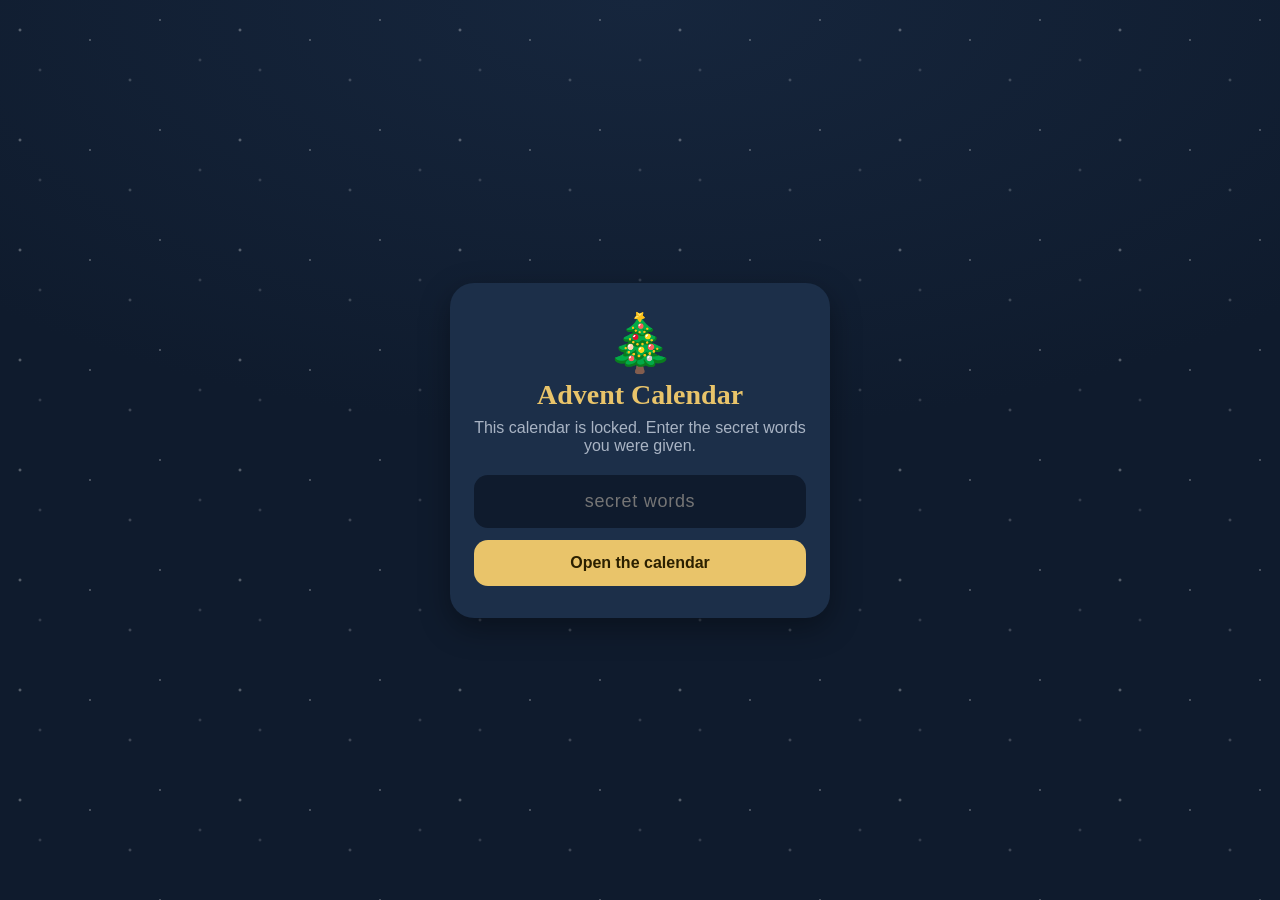
==== index.html @ b5f915a8 "add app" ====
<!doctype html>
<html lang="en">
<head>
  <meta charset="utf-8">
  <meta name="viewport" content="width=device-width, initial-scale=1, viewport-fit=cover">
  <title>Advent Calendar</title>
  <meta name="description" content="A little something for every day until Christmas.">
  <meta name="theme-color" content="#0f1b2d">

  <!-- iOS home-screen app settings -->
  <meta name="apple-mobile-web-app-capable" content="yes">
  <meta name="mobile-web-app-capable" content="yes">
  <meta name="apple-mobile-web-app-status-bar-style" content="black-translucent">
  <meta name="apple-mobile-web-app-title" content="Advent">
  <link rel="apple-touch-icon" href="icons/apple-touch-icon.png">

  <link rel="manifest" href="manifest.webmanifest">
  <link rel="icon" href="icons/icon.svg" type="image/svg+xml">
  <link rel="stylesheet" href="style.css">
</head>
<body>
  <div class="snow" aria-hidden="true"></div>

  <!-- Passphrase screen -->
  <section id="unlock" class="screen" hidden>
    <div class="unlock-card">
      <div class="unlock-art" aria-hidden="true">🎄</div>
      <h1>Advent Calendar</h1>
      <p>This calendar is locked. Enter the secret words you were given.</p>
      <form id="unlock-form" autocomplete="off">
        <input id="passphrase" type="password" inputmode="text"
               autocapitalize="none" autocorrect="off" spellcheck="false"
               placeholder="secret words" aria-label="Passphrase" required>
        <button type="submit" id="unlock-btn">Open the calendar</button>
        <p id="unlock-error" class="error" role="alert" hidden>Hmm, that's not it. Try again.</p>
      </form>
    </div>
  </section>

  <!-- Calendar -->
  <main id="calendar" class="screen" hidden>
    <header class="top">
      <h1 id="title">Advent Calendar</h1>
      <p id="intro" class="intro"></p>
      <p id="status" class="status"></p>
    </header>

    <div id="grid" class="grid" role="list"></div>

    <p id="install-hint" class="install-hint" hidden>
      Tip: tap <strong>Share</strong> <span aria-hidden="true">⬆︎</span> then
      <strong>Add to Home Screen</strong> to keep this as an app.
      <button type="button" id="install-dismiss" aria-label="Dismiss">✕</button>
    </p>

    <footer class="foot">
      <button type="button" id="lock-btn" class="link-btn">Lock calendar</button>
    </footer>
  </main>

  <!-- Door content -->
  <div id="modal" class="modal" hidden>
    <div class="modal-backdrop" data-close></div>
    <article class="modal-card" role="dialog" aria-modal="true" aria-labelledby="m-title">
      <button type="button" class="modal-close" data-close aria-label="Close">✕</button>
      <div class="m-day" id="m-day"></div>
      <div class="m-kind" id="m-kind"></div>
      <h2 id="m-title"></h2>
      <img id="m-image" alt="" hidden>
      <p id="m-text"></p>
      <div id="m-gallery" class="gallery" hidden></div>
      <div id="m-code-wrap" class="code-wrap" hidden>
        <code id="m-code"></code>
        <button type="button" id="m-copy">Copy</button>
      </div>
      <a id="m-link" class="btn-link" target="_blank" rel="noopener" hidden></a>
    </article>
  </div>

  <div id="lightbox" class="lightbox" hidden>
    <button type="button" class="lightbox-close" aria-label="Close">✕</button>
    <div class="lightbox-scroll"><img id="lightbox-img" alt=""></div>
  </div>

  <div id="toast" class="toast" role="status" aria-live="polite" hidden></div>

  <script type="module" src="app.js"></script>
</body>
</html>
---- style.css ----
:root {
  --bg: #0f1b2d;
  --bg2: #16263d;
  --card: #1c2f49;
  --gold: #e9c46a;
  --gold-dark: #c9a03a;
  --red: #c0392b;
  --green: #2e7d5b;
  --text: #f4f1ea;
  --muted: #a9b4c4;
  --door: #223a57;
  --door-open: #2e7d5b;
  --shadow: 0 10px 30px rgba(0, 0, 0, .35);
  --sat: env(safe-area-inset-top, 0px);
  --sab: env(safe-area-inset-bottom, 0px);
}

* { box-sizing: border-box; }
html, body { margin: 0; min-height: 100%; }
body {
  font-family: -apple-system, BlinkMacSystemFont, "Segoe UI", Roboto, Helvetica, Arial, sans-serif;
  background: radial-gradient(120% 80% at 50% 0%, var(--bg2) 0%, var(--bg) 60%);
  color: var(--text);
  -webkit-font-smoothing: antialiased;
  -webkit-tap-highlight-color: transparent;
  overscroll-behavior-y: none;
  min-height: 100dvh;
}
h1, h2, .door-num, .m-day { font-family: Georgia, "Times New Roman", serif; }
button { font: inherit; cursor: pointer; }
[hidden] { display: none !important; }

/* Snow */
.snow {
  position: fixed; inset: 0; pointer-events: none; z-index: 0;
  background-image:
    radial-gradient(2px 2px at 20px 30px, #fff, transparent),
    radial-gradient(2px 2px at 40px 70px, #fff8, transparent),
    radial-gradient(1.5px 1.5px at 90px 40px, #fff, transparent),
    radial-gradient(2px 2px at 130px 80px, #fffa, transparent),
    radial-gradient(1.5px 1.5px at 160px 20px, #fff, transparent),
    radial-gradient(2px 2px at 200px 60px, #fff8, transparent);
  background-size: 220px 110px;
  opacity: .45;
  animation: snow 14s linear infinite;
}
@keyframes snow { from { background-position: 0 0; } to { background-position: 40px 110px; } }
@media (prefers-reduced-motion: reduce) { .snow { animation: none; } }

.screen { position: relative; z-index: 1; }

/* Unlock */
#unlock {
  min-height: 100dvh; display: grid; place-items: center;
  padding: calc(24px + var(--sat)) 20px calc(24px + var(--sab));
}
.unlock-card {
  width: 100%; max-width: 380px; text-align: center;
  background: var(--card); border-radius: 24px; padding: 32px 24px;
  box-shadow: var(--shadow);
}
.unlock-art { font-size: 56px; line-height: 1; margin-bottom: 8px; }
.unlock-card h1 { margin: 0 0 8px; font-size: 28px; color: var(--gold); }
.unlock-card p { margin: 0 0 20px; color: var(--muted); }
#unlock-form { display: grid; gap: 12px; }
#passphrase {
  width: 100%; padding: 14px 16px; border-radius: 14px; font-size: 18px;
  border: 2px solid transparent; background: var(--bg); color: var(--text);
  text-align: center; letter-spacing: .04em;
}
#passphrase:focus { outline: none; border-color: var(--gold); }
#unlock-btn, .btn-link, #m-copy {
  background: var(--gold); color: #2b2000; border: 0; border-radius: 14px;
  padding: 14px 18px; font-weight: 600; font-size: 16px; text-decoration: none;
  display: inline-block; text-align: center;
}
#unlock-btn:active, .btn-link:active, #m-copy:active { background: var(--gold-dark); }
#unlock-btn[disabled] { opacity: .6; }
.error { color: #ff8f85 !important; margin: 0 !important; font-size: 14px; }

/* Calendar */
#calendar {
  max-width: 520px; margin: 0 auto;
  padding: calc(20px + var(--sat)) 16px calc(24px + var(--sab));
}
.top { text-align: center; margin-bottom: 18px; }
.top h1 { margin: 0; font-size: 30px; color: var(--gold); line-height: 1.15; }
.intro { margin: 8px 0 0; color: var(--muted); font-size: 15px; white-space: pre-line; }
.status { margin: 12px 0 0; font-size: 14px; color: var(--text); opacity: .9; }

.grid {
  display: grid; grid-template-columns: repeat(4, 1fr); gap: 10px;
}
.door {
  position: relative; aspect-ratio: 1 / 1.15; border-radius: 16px; border: 0;
  background: var(--door); color: var(--text);
  box-shadow: inset 0 0 0 2px rgba(233, 196, 106, .25), 0 4px 12px rgba(0,0,0,.25);
  display: grid; place-items: center; padding: 0;
  transition: transform .15s ease, box-shadow .2s ease;
  overflow: hidden;
}
.door::before {
  content: ""; position: absolute; inset: 6px; border-radius: 11px;
  border: 1px dashed rgba(233, 196, 106, .35);
}
.door-num { font-size: 28px; font-weight: 700; color: var(--gold); line-height: 1; }
.door-tag { position: absolute; bottom: 7px; font-size: 11px; color: var(--muted); }

.door.locked { opacity: .55; }
.door.locked .door-num { color: var(--muted); }
.door.today {
  box-shadow: inset 0 0 0 2px var(--gold), 0 0 18px rgba(233, 196, 106, .45);
  animation: pulse 1.8s ease-in-out infinite;
}
@keyframes pulse { 50% { box-shadow: inset 0 0 0 2px var(--gold), 0 0 28px rgba(233,196,106,.75); } }
.door.open { background: var(--door-open); box-shadow: inset 0 0 0 2px rgba(255,255,255,.15); }
.door.open::before { border-style: solid; border-color: rgba(255,255,255,.25); }
.door.open .door-num { color: var(--text); }
.door:active { transform: scale(.96); }
.door.shake { animation: shake .4s; }
@keyframes shake {
  20% { transform: translateX(-4px); } 40% { transform: translateX(4px); }
  60% { transform: translateX(-3px); } 80% { transform: translateX(3px); }
}

.install-hint {
  position: relative; margin: 22px 0 0; padding: 12px 40px 12px 14px;
  background: var(--card); border-radius: 14px; font-size: 14px; color: var(--muted);
}
.install-hint strong { color: var(--text); }
#install-dismiss {
  position: absolute; right: 8px; top: 8px; background: none; border: 0; color: var(--muted);
  font-size: 16px; padding: 4px 8px;
}
.foot { text-align: center; margin-top: 28px; }
.link-btn { background: none; border: 0; color: var(--muted); font-size: 13px; text-decoration: underline; }

/* Modal */
.modal { position: fixed; inset: 0; z-index: 10; display: grid; place-items: end center; }
@media (min-width: 600px) { .modal { place-items: center; } }
.modal-backdrop { position: absolute; inset: 0; background: rgba(5, 10, 20, .7); }
.modal-card {
  position: relative; width: 100%; max-width: 520px; max-height: 92dvh; overflow-y: auto;
  background: var(--card); border-radius: 26px 26px 0 0; padding: 28px 22px calc(28px + var(--sab));
  box-shadow: var(--shadow); animation: up .25s ease-out; text-align: center;
}
@media (min-width: 600px) { .modal-card { border-radius: 26px; } }
@keyframes up { from { transform: translateY(40px); opacity: 0; } }
.modal-close {
  position: absolute; right: 12px; top: 12px; background: rgba(255,255,255,.08);
  border: 0; color: var(--text); width: 36px; height: 36px; border-radius: 50%; font-size: 16px;
}
.m-day { font-size: 14px; color: var(--gold); letter-spacing: .12em; text-transform: uppercase; }
.m-kind { font-size: 13px; color: var(--muted); margin-top: 4px; }
.modal-card h2 { margin: 10px 0 12px; font-size: 26px; line-height: 1.2; }
#m-image { max-width: 100%; border-radius: 16px; margin: 4px 0 14px; }
#m-text { margin: 0; font-size: 17px; line-height: 1.55; white-space: pre-line; }
.code-wrap {
  margin-top: 18px; display: flex; gap: 8px; align-items: center; justify-content: center;
  flex-wrap: wrap;
}
#m-code {
  background: var(--bg); padding: 12px 16px; border-radius: 12px; font-size: 18px;
  letter-spacing: .08em; user-select: all; -webkit-user-select: all;
}
#m-copy { padding: 10px 14px; font-size: 14px; }
.btn-link { margin-top: 18px; width: 100%; }

.toast {
  position: fixed; left: 50%; bottom: calc(24px + var(--sab)); transform: translateX(-50%);
  background: var(--gold); color: #2b2000; padding: 10px 16px; border-radius: 999px;
  font-size: 14px; font-weight: 600; z-index: 20; box-shadow: var(--shadow); white-space: nowrap;
}

/* Gallery (several images per door) */
.gallery { display: grid; gap: 10px; margin-top: 16px; }
.gallery img {
  width: 100%; border-radius: 14px; display: block; cursor: zoom-in;
  box-shadow: 0 4px 14px rgba(0,0,0,.3);
}
.gallery-hint { font-size: 13px; color: var(--muted); margin: 6px 0 0; }

/* Lightbox: full-screen, scrollable, pinch-zoomable */
.lightbox { position: fixed; inset: 0; z-index: 30; background: #000; }
.lightbox-scroll {
  position: absolute; inset: 0; overflow: auto; -webkit-overflow-scrolling: touch;
  touch-action: pan-x pan-y pinch-zoom;
}
.lightbox-scroll img { display: block; width: 100%; height: auto; min-width: 100%; }
.lightbox-close {
  position: absolute; right: 14px; top: calc(14px + var(--sat)); z-index: 1;
  background: rgba(255,255,255,.18); border: 0; color: #fff; width: 40px; height: 40px;
  border-radius: 50%; font-size: 18px; backdrop-filter: blur(6px);
}
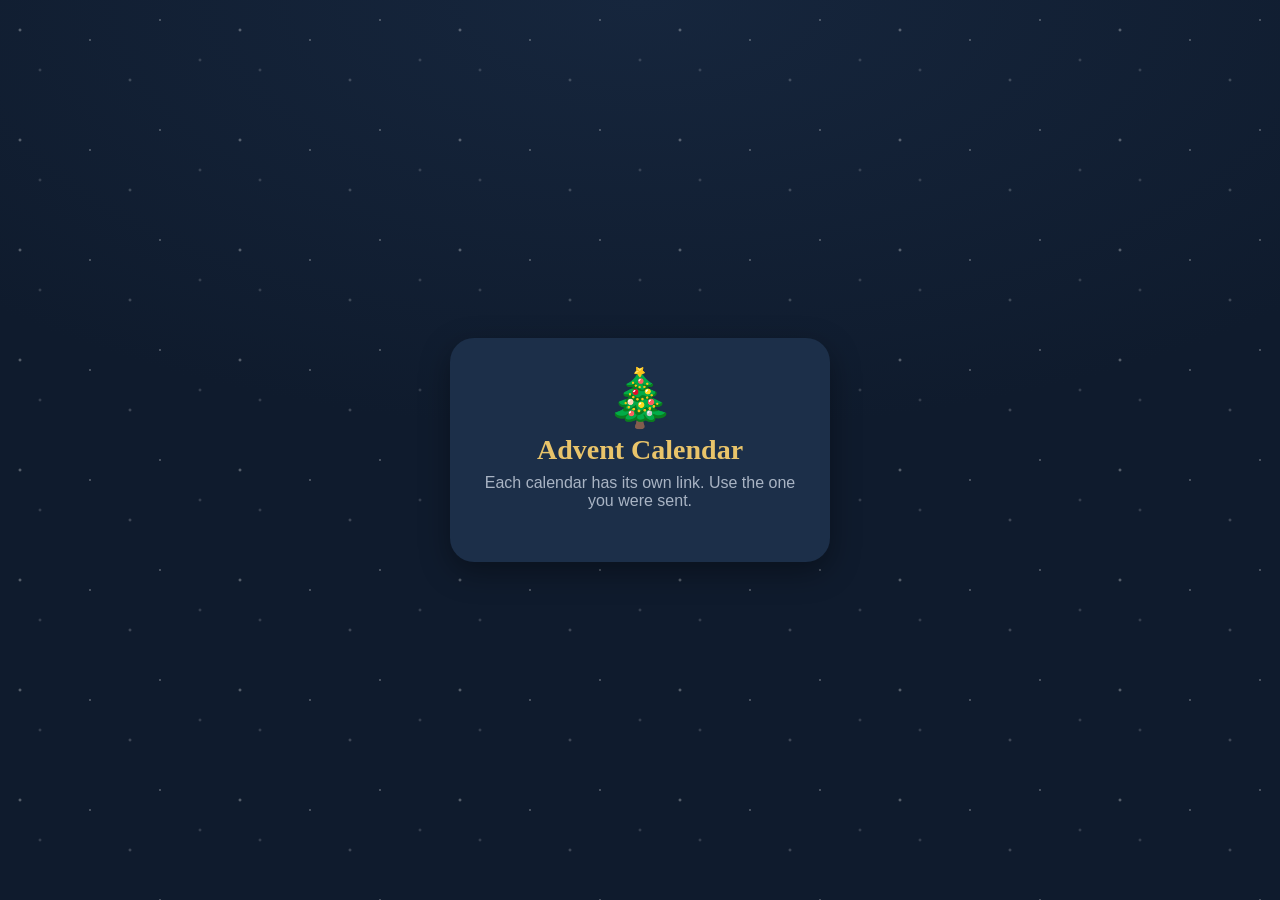
==== commit 16a9d497: "Move calendar into its own folder, add decorated doors" ====
--- a/index.html
+++ b/index.html
@@ -2,88 +2,20 @@
 <html lang="en">
 <head>
   <meta charset="utf-8">
-  <meta name="viewport" content="width=device-width, initial-scale=1, viewport-fit=cover">
+  <meta name="viewport" content="width=device-width, initial-scale=1">
   <title>Advent Calendar</title>
-  <meta name="description" content="A little something for every day until Christmas.">
   <meta name="theme-color" content="#0f1b2d">
-
-  <!-- iOS home-screen app settings -->
-  <meta name="apple-mobile-web-app-capable" content="yes">
-  <meta name="mobile-web-app-capable" content="yes">
-  <meta name="apple-mobile-web-app-status-bar-style" content="black-translucent">
-  <meta name="apple-mobile-web-app-title" content="Advent">
-  <link rel="apple-touch-icon" href="icons/apple-touch-icon.png">
-
-  <link rel="manifest" href="manifest.webmanifest">
   <link rel="icon" href="icons/icon.svg" type="image/svg+xml">
   <link rel="stylesheet" href="style.css">
 </head>
 <body>
   <div class="snow" aria-hidden="true"></div>
-
-  <!-- Passphrase screen -->
-  <section id="unlock" class="screen" hidden>
+  <section class="screen" style="min-height:100dvh;display:grid;place-items:center;padding:24px">
     <div class="unlock-card">
       <div class="unlock-art" aria-hidden="true">🎄</div>
       <h1>Advent Calendar</h1>
-      <p>This calendar is locked. Enter the secret words you were given.</p>
-      <form id="unlock-form" autocomplete="off">
-        <input id="passphrase" type="password" inputmode="text"
-               autocapitalize="none" autocorrect="off" spellcheck="false"
-               placeholder="secret words" aria-label="Passphrase" required>
-        <button type="submit" id="unlock-btn">Open the calendar</button>
-        <p id="unlock-error" class="error" role="alert" hidden>Hmm, that's not it. Try again.</p>
-      </form>
+      <p>Each calendar has its own link. Use the one you were sent.</p>
     </div>
   </section>
-
-  <!-- Calendar -->
-  <main id="calendar" class="screen" hidden>
-    <header class="top">
-      <h1 id="title">Advent Calendar</h1>
-      <p id="intro" class="intro"></p>
-      <p id="status" class="status"></p>
-    </header>
-
-    <div id="grid" class="grid" role="list"></div>
-
-    <p id="install-hint" class="install-hint" hidden>
-      Tip: tap <strong>Share</strong> <span aria-hidden="true">⬆︎</span> then
-      <strong>Add to Home Screen</strong> to keep this as an app.
-      <button type="button" id="install-dismiss" aria-label="Dismiss">✕</button>
-    </p>
-
-    <footer class="foot">
-      <button type="button" id="lock-btn" class="link-btn">Lock calendar</button>
-    </footer>
-  </main>
-
-  <!-- Door content -->
-  <div id="modal" class="modal" hidden>
-    <div class="modal-backdrop" data-close></div>
-    <article class="modal-card" role="dialog" aria-modal="true" aria-labelledby="m-title">
-      <button type="button" class="modal-close" data-close aria-label="Close">✕</button>
-      <div class="m-day" id="m-day"></div>
-      <div class="m-kind" id="m-kind"></div>
-      <h2 id="m-title"></h2>
-      <img id="m-image" alt="" hidden>
-      <p id="m-text"></p>
-      <div id="m-gallery" class="gallery" hidden></div>
-      <div id="m-code-wrap" class="code-wrap" hidden>
-        <code id="m-code"></code>
-        <button type="button" id="m-copy">Copy</button>
-      </div>
-      <a id="m-link" class="btn-link" target="_blank" rel="noopener" hidden></a>
-    </article>
-  </div>
-
-  <div id="lightbox" class="lightbox" hidden>
-    <button type="button" class="lightbox-close" aria-label="Close">✕</button>
-    <div class="lightbox-scroll"><img id="lightbox-img" alt=""></div>
-  </div>
-
-  <div id="toast" class="toast" role="status" aria-live="polite" hidden></div>
-
-  <script type="module" src="app.js"></script>
 </body>
 </html>
--- a/style.css
+++ b/style.css
@@ -89,38 +89,109 @@
 .status { margin: 12px 0 0; font-size: 14px; color: var(--text); opacity: .9; }
 
 .grid {
-  display: grid; grid-template-columns: repeat(4, 1fr); gap: 10px;
-}
+  display: grid; grid-template-columns: repeat(4, 1fr); gap: 12px;
+}
+
+/* Little doors */
 .door {
-  position: relative; aspect-ratio: 1 / 1.15; border-radius: 16px; border: 0;
-  background: var(--door); color: var(--text);
-  box-shadow: inset 0 0 0 2px rgba(233, 196, 106, .25), 0 4px 12px rgba(0,0,0,.25);
-  display: grid; place-items: center; padding: 0;
-  transition: transform .15s ease, box-shadow .2s ease;
-  overflow: hidden;
-}
-.door::before {
-  content: ""; position: absolute; inset: 6px; border-radius: 11px;
-  border: 1px dashed rgba(233, 196, 106, .35);
-}
-.door-num { font-size: 28px; font-weight: 700; color: var(--gold); line-height: 1; }
-.door-tag { position: absolute; bottom: 7px; font-size: 11px; color: var(--muted); }
-
-.door.locked { opacity: .55; }
-.door.locked .door-num { color: var(--muted); }
-.door.today {
-  box-shadow: inset 0 0 0 2px var(--gold), 0 0 18px rgba(233, 196, 106, .45);
+  --leaf: #b73a3a; --leaf-dark: #8e2a2a; --trim: #e9c46a;
+  position: relative; aspect-ratio: 1 / 1.2; border: 0; padding: 0; background: none;
+  perspective: 500px; -webkit-tap-highlight-color: transparent;
+}
+
+.door-back {
+  position: absolute; inset: 0; border-radius: 14px;
+  background: radial-gradient(circle at 50% 40%, #3a2a16 0%, #1a120a 75%);
+  box-shadow: inset 0 0 18px rgba(0,0,0,.8), inset 0 0 0 2px #2b1e10;
+  display: grid; place-items: center;
+}
+.door-peek { font-size: 30px; filter: drop-shadow(0 0 8px rgba(233,196,106,.6)); }
+
+.door-leaf {
+  position: absolute; inset: 0;
+  transform-origin: left center; transform-style: preserve-3d;
+  transition: transform .75s cubic-bezier(.45, 0, .2, 1);
+}
+.door-face {
+  position: absolute; inset: 0; border-radius: 14px;
+  backface-visibility: hidden; -webkit-backface-visibility: hidden;
+  display: grid; place-items: center;
+}
+.door-face-front {
+  background: linear-gradient(160deg, var(--leaf) 0%, var(--leaf-dark) 100%);
+  box-shadow: inset 0 0 0 3px var(--trim), 0 4px 12px rgba(0,0,0,.35);
+  transition: box-shadow .3s ease, filter .3s ease;
+}
+.door-face-front::before {
+  /* inset panel */
+  content: ""; position: absolute; inset: 11px 12px 11px 11px; border-radius: 9px;
+  border: 2px solid rgba(255,255,255,.18);
+  box-shadow: inset 0 0 0 2px rgba(0,0,0,.18);
+}
+.door-face-back {
+  transform: rotateY(180deg);
+  background: linear-gradient(200deg, var(--leaf-dark) 0%, #1c1510 100%);
+  box-shadow: inset 0 0 0 3px rgba(233,196,106,.45), 0 4px 12px rgba(0,0,0,.45);
+}
+.door-num {
+  position: relative; font-size: 28px; font-weight: 700; color: var(--trim); line-height: 1;
+  text-shadow: 0 2px 2px rgba(0,0,0,.45);
+}
+.door-knob {
+  position: absolute; right: 9px; top: 50%; width: 7px; height: 7px; margin-top: -3px;
+  border-radius: 50%; background: radial-gradient(circle at 35% 35%, #fff2b8, #b8891f);
+  box-shadow: 0 1px 2px rgba(0,0,0,.5);
+}
+.door-deco { position: absolute; top: 11px; left: 50%; transform: translateX(-50%); font-size: 19px;
+  line-height: 1; z-index: 1;
+  filter: saturate(1.4) brightness(1.1) drop-shadow(0 0 4px rgba(255,255,255,.35)) drop-shadow(0 1px 2px rgba(0,0,0,.5)); }
+.door-deco[data-pos="tr"] { left: auto; right: 16px; top: 13px; transform: rotate(12deg); }
+.door-deco[data-pos="tl"] { left: 16px; top: 13px; transform: rotate(-12deg); }
+.door-num { margin-top: 10px; }
+
+/* Door shapes: every door is arched; the inner panel varies */
+.door-face, .door-back { border-radius: 42px 42px 14px 14px; }
+.door-face-front::before { border-radius: 32px 32px 9px 9px; }
+.door[data-shape="twopanel"] .door-face-front::before { inset: 11px 12px 51% 11px; }
+.door[data-shape="twopanel"] .door-face-front::after {
+  content: ""; position: absolute; inset: 53% 12px 11px 11px; border-radius: 9px;
+  border: 2px solid rgba(255,255,255,.18); box-shadow: inset 0 0 0 2px rgba(0,0,0,.18);
+}
+.door[data-shape="garland"] .door-face-front::before {
+  border: 3px dotted rgba(233,196,106,.75); box-shadow: none; inset: 9px 10px 9px 9px;
+  border-radius: 34px 34px 9px 9px;
+}
+.door[data-shape="garland"] .door-face-front { box-shadow: inset 0 0 0 3px var(--trim), inset 0 0 0 6px rgba(0,0,0,.25), 0 4px 12px rgba(0,0,0,.35); }
+.door-tag { position: absolute; bottom: 8px; font-size: 12px; }
+
+.door.locked .door-face-front {
+  /* dim the wood, not the decoration */
+  background-image: linear-gradient(rgba(10, 14, 24, .5), rgba(10, 14, 24, .5)),
+                    linear-gradient(160deg, var(--leaf) 0%, var(--leaf-dark) 100%);
+}
+.door.locked .door-face-front::before, .door.locked .door-face-front::after { opacity: .7; }
+.door.locked .door-knob { opacity: .6; }
+.door.locked .door-num { color: #d9d2c0; opacity: .8; }
+
+.door.today .door-face-front {
+  box-shadow: inset 0 0 0 3px #fff0b3, 0 0 18px rgba(233,196,106,.55);
   animation: pulse 1.8s ease-in-out infinite;
 }
-@keyframes pulse { 50% { box-shadow: inset 0 0 0 2px var(--gold), 0 0 28px rgba(233,196,106,.75); } }
-.door.open { background: var(--door-open); box-shadow: inset 0 0 0 2px rgba(255,255,255,.15); }
-.door.open::before { border-style: solid; border-color: rgba(255,255,255,.25); }
-.door.open .door-num { color: var(--text); }
-.door:active { transform: scale(.96); }
+@keyframes pulse { 50% { box-shadow: inset 0 0 0 3px #fff0b3, 0 0 30px rgba(233,196,106,.9); } }
+
+.door.open { z-index: 2; }
+.door.open .door-leaf { transform: rotateY(-104deg); }
+.door.open .door-deco { opacity: 0; }
+
+.door:active:not(.open) .door-leaf { transform: rotateY(-10deg); }
 .door.shake { animation: shake .4s; }
 @keyframes shake {
   20% { transform: translateX(-4px); } 40% { transform: translateX(4px); }
   60% { transform: translateX(-3px); } 80% { transform: translateX(3px); }
+}
+@media (prefers-reduced-motion: reduce) {
+  .door-leaf { transition: none; }
+  .door.today .door-face-front { animation: none; }
 }
 
 .install-hint {
@@ -192,3 +263,11 @@
   background: rgba(255,255,255,.18); border: 0; color: #fff; width: 40px; height: 40px;
   border-radius: 50%; font-size: 18px; backdrop-filter: blur(6px);
 }
+
+/* First column hinges on the right so open doors never swing off-screen */
+.door:nth-child(4n+1) .door-leaf { transform-origin: right center; }
+.door:nth-child(4n+1).open .door-leaf { transform: rotateY(104deg); }
+.door:nth-child(4n+1):active:not(.open) .door-leaf { transform: rotateY(10deg); }
+
+/* Locked doors: softer frame so open days stand out */
+.door.locked { --trim: rgba(233, 196, 106, .5); }
